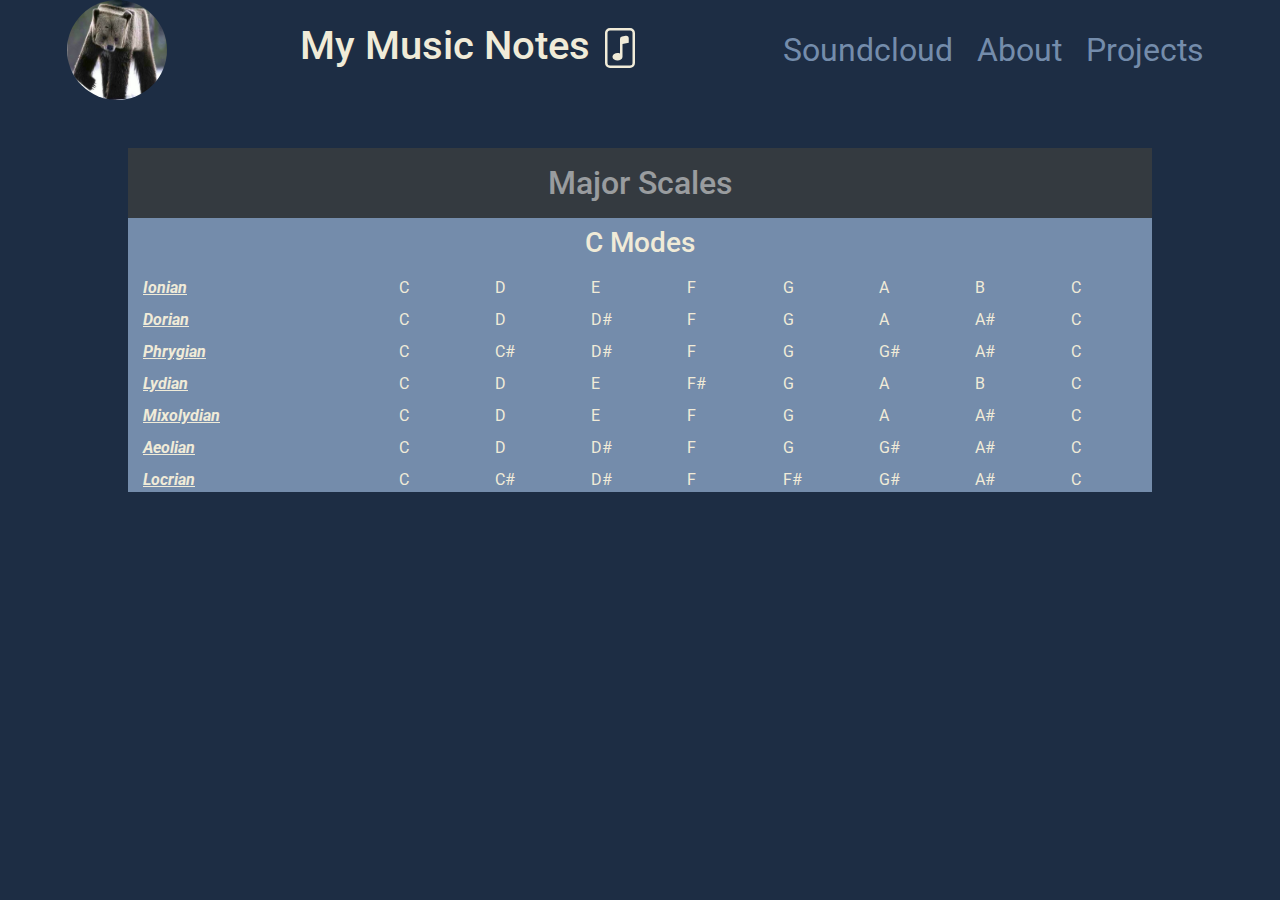
==== guitarjason.com/index.html @ 352b78e8 "First commit" ====
<!DOCTYPE html>
<html lang="en">

<head>
    <meta charset="UTF-8">
    <meta http-equiv="X-UA-Compatible" content="IE=edge">
    <meta name="viewport" content="width=device-width, initial-scale=1.0">
    <link rel="preconnect" href="https://fonts.googleapis.com">
    <link rel="preconnect" href="https://fonts.gstatic.com" crossorigin>
    <link
        href="https://fonts.googleapis.com/css2?family=Roboto:ital,wght@0,100;0,300;0,400;0,500;0,700;0,900;1,100;1,300;1,400;1,500;1,700;1,900&display=swap"
        rel="stylesheet">
    <link rel="stylesheet" href="css/bootstrap.min.css">
    <script src="js/bootstrap.min.js"></script>
    <link rel="stylesheet" href="styles.css">
    <title>GuitarJason</title>
</head>

<body>

    <header>
        <a href="http://127.0.0.1:5500/guitarjason.com/index.html"><img id="selflogo" src="pictures/squarebear.jpg"
                alt="Return Home"></a>

        <h1>My Music Notes
            <svg xmlns="http://www.w3.org/2000/svg" width="1em" height="1em" fill="currentColor"
                class="bi bi-file-music" viewBox="0 0 16 16">
                <path
                    d="M10.304 3.13a1 1 0 0 1 1.196.98v1.8l-2.5.5v5.09c0 .495-.301.883-.662 1.123C7.974 12.866 7.499 13 7 13c-.5 0-.974-.134-1.338-.377-.36-.24-.662-.628-.662-1.123s.301-.883.662-1.123C6.026 10.134 6.501 10 7 10c.356 0 .7.068 1 .196V4.41a1 1 0 0 1 .804-.98l1.5-.3z" />
                <path
                    d="M4 0a2 2 0 0 0-2 2v12a2 2 0 0 0 2 2h8a2 2 0 0 0 2-2V2a2 2 0 0 0-2-2H4zm0 1h8a1 1 0 0 1 1 1v12a1 1 0 0 1-1 1H4a1 1 0 0 1-1-1V2a1 1 0 0 1 1-1z" />
            </svg>
        </h1>
        <nav>
            <a href="" class="headernav"><span>Soundcloud</span></a>
            <a href="" class="headernav"><span>About</span></a>
            <a href="" class="headernav"><span>Projects</span></a>
        </nav>

    </header>
    <br>
    <br>
    <main>

        <section>
            <h2 class="text-white-50 bg-dark text-center p-3">Major Scales</h2>

            <h3 class="text-center">C Modes</h3>
            <div class="container">
                <div class="row pt-2">
                    <div class="col-md-3 modeitalic">Ionian</div>
                    <div class="col ">C</div>
                    <div class="col">D</div>
                    <div class="col">E</div>
                    <div class="col">F</div>
                    <div class="col">G</div>
                    <div class="col">A</div>
                    <div class="col">B</div>
                    <div class="col">C</div>
                </div>

                <div class="row pt-2">
                    <div class="col-md-3 modeitalic">Dorian</div>
                    <div class="col">C</div>
                    <div class="col">D</div>
                    <div class="col">D#</div>
                    <div class="col">F</div>
                    <div class="col">G</div>
                    <div class="col">A</div>
                    <div class="col">A#</div>
                    <div class="col">C</div>
                </div>

                <div class="row pt-2">
                    <div class="col-md-3 modeitalic">Phrygian</div>
                    <div class="col">C</div>
                    <div class="col">C#</div>
                    <div class="col">D#</div>
                    <div class="col">F</div>
                    <div class="col">G</div>
                    <div class="col">G#</div>
                    <div class="col">A#</div>
                    <div class="col">C</div>
                </div>
                <div class="row pt-2">
                    <div class="col-md-3 modeitalic">Lydian</div>
                    <div class="col">C</div>
                    <div class="col">D</div>
                    <div class="col">E</div>
                    <div class="col">F#</div>
                    <div class="col">G</div>
                    <div class="col">A</div>
                    <div class="col">B</div>
                    <div class="col">C</div>
                </div>
                <div class="row pt-2">
                    <div class="col-md-3 modeitalic">Mixolydian</div>
                    <div class="col">C</div>
                    <div class="col">D</div>
                    <div class="col">E</div>
                    <div class="col">F</div>
                    <div class="col">G</div>
                    <div class="col">A</div>
                    <div class="col">A#</div>
                    <div class="col">C</div>
                </div>
                <div class="row pt-2">
                    <div class="col-md-3 modeitalic">Aeolian</div>
                    <div class="col">C</div>
                    <div class="col">D</div>
                    <div class="col">D#</div>
                    <div class="col">F</div>
                    <div class="col">G</div>
                    <div class="col">G#</div>
                    <div class="col">A#</div>
                    <div class="col">C</div>
                </div>
                <div class="row pt-2">
                    <div class="col-md-3 modeitalic">Locrian</div>
                    <div class="col">C</div>
                    <div class="col">C#</div>
                    <div class="col">D#</div>
                    <div class="col">F</div>
                    <div class="col">F#</div>
                    <div class="col">G#</div>
                    <div class="col">A#</div>
                    <div class="col">C</div>
                </div>
            </div>
        </section>
    </main>


    <footer>
    </footer>
</body>

</html>
---- guitarjason.com/styles.css ----
body{
    background-color: #1d2d44;
    color:#f0ebd8;
    font-family: 'Roboto', sans-serif;
}

header{
    display:flex;
    flex-direction: row;
    align-items: center;
    flex-wrap:wrap;
    justify-content: space-around;
}

#selflogo{
    width:100px;
    height:100px;
    border-radius:50%;
    justify-content: flex-start;
    
}



header nav a{
    margin:0 10px;
    color:#748cab;
    text-decoration: none;

}

.headernav{
    font-size:2rem;
}

.headernav:hover{
    color:aqua;
    box-shadow: 10px 5px 5px aqua;
    transition: all ease-in 0.2s;
}

section{
    background-color:#748cab;
    margin:0 auto;
    width:80%;
}

.modeitalic{
    font-style: italic;
    font-weight: bold;
    text-decoration: underline;
    
}
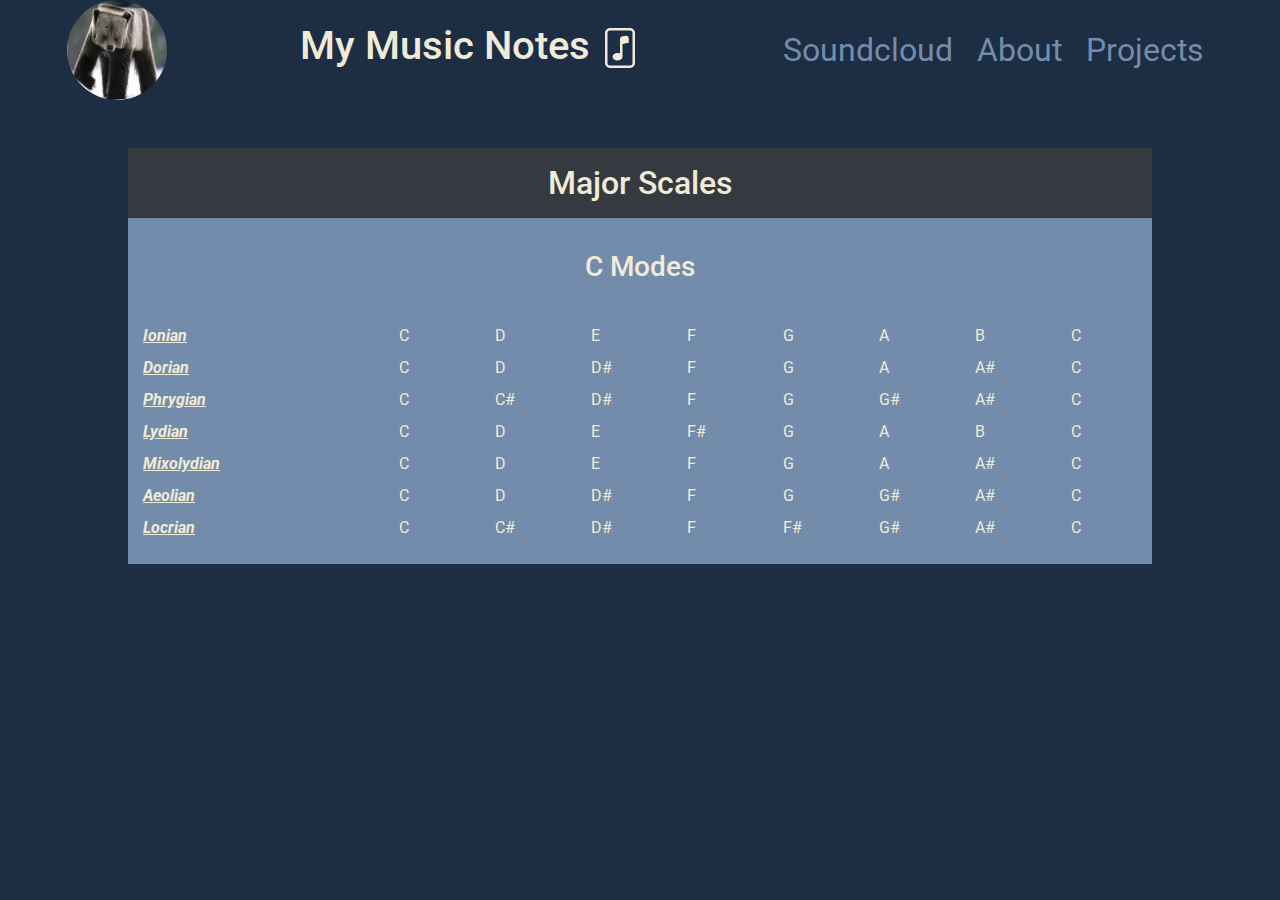
==== commit b061e171: "updated" ====
--- a/guitarjason.com/index.html
+++ b/guitarjason.com/index.html
@@ -13,6 +13,7 @@
     <link rel="stylesheet" href="css/bootstrap.min.css">
     <script src="js/bootstrap.min.js"></script>
     <link rel="stylesheet" href="styles.css">
+    
     <title>GuitarJason</title>
 </head>
 
@@ -31,6 +32,8 @@
                     d="M4 0a2 2 0 0 0-2 2v12a2 2 0 0 0 2 2h8a2 2 0 0 0 2-2V2a2 2 0 0 0-2-2H4zm0 1h8a1 1 0 0 1 1 1v12a1 1 0 0 1-1 1H4a1 1 0 0 1-1-1V2a1 1 0 0 1 1-1z" />
             </svg>
         </h1>
+
+
         <nav>
             <a href="" class="headernav"><span>Soundcloud</span></a>
             <a href="" class="headernav"><span>About</span></a>
@@ -43,9 +46,10 @@
     <main>
 
         <section>
-            <h2 class="text-white-50 bg-dark text-center p-3">Major Scales</h2>
-
+            <h2 class="bg-dark text-center p-3">Major Scales</h2>
+            <br>
             <h3 class="text-center">C Modes</h3>
+            <br>
             <div class="container">
                 <div class="row pt-2">
                     <div class="col-md-3 modeitalic">Ionian</div>
@@ -127,12 +131,14 @@
                     <div class="col">C</div>
                 </div>
             </div>
+            <br>
         </section>
     </main>
 
 
     <footer>
     </footer>
+    <script src="script.js"></script>
 </body>
 
 </html>--- a/guitarjason.com/styles.css
+++ b/guitarjason.com/styles.css
@@ -34,9 +34,9 @@
 }
 
 .headernav:hover{
-    color:aqua;
-    box-shadow: 10px 5px 5px aqua;
-    transition: all ease-in 0.2s;
+    color:grey;
+    box-shadow: 5px 5px 5px grey;
+    transition: all ease-in-out 0.2s;
 }
 
 section{
@@ -54,3 +54,40 @@
 
 
 
+@media (max-width: 500px){
+
+    nav,span{
+        font-size:.8em;
+    }
+
+    section{
+        width:100%;
+    }
+    div.col{
+        overflow-x: scroll;
+        width: max-content;
+        display:inline-block;
+        font-size: .8rem;
+    }
+
+    div.col-md-3.modeitalic{
+        text-align:center;
+    }
+}
+
+@media (max-width: 375px){
+
+    h1{
+        font-size:1em;
+    }
+    nav,span{
+        font-size:.6em;
+    }
+
+}
+
+@media (max-width: 280px){
+    nav,span{
+        font-size:.6em;
+    }
+}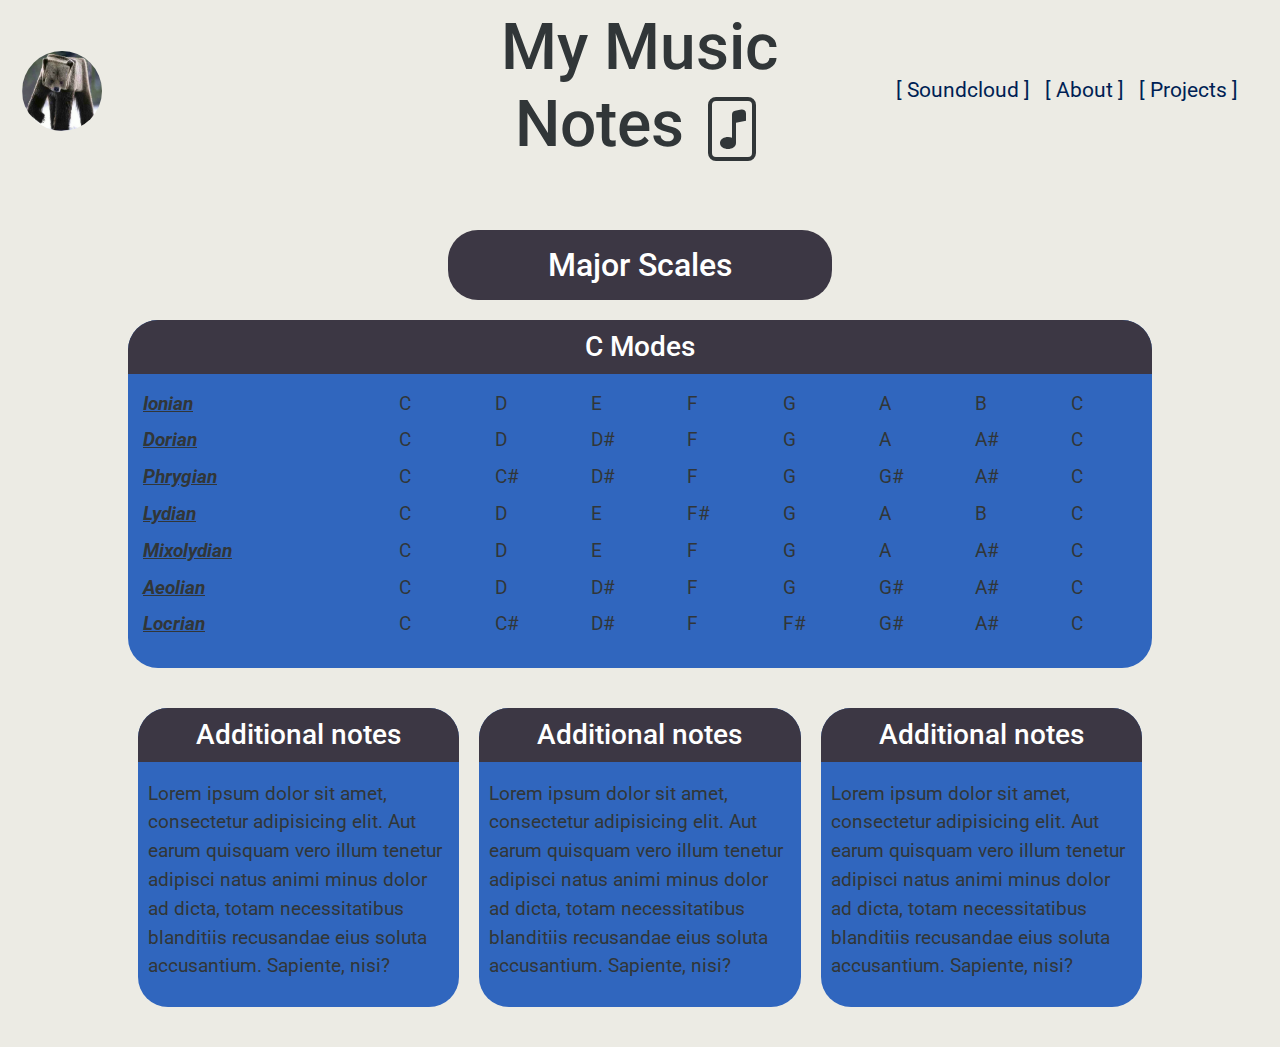
==== commit 9697dc6d: "refresh" ====
--- a/guitarjason.com/index.html
+++ b/guitarjason.com/index.html
@@ -1,144 +1,185 @@
 <!DOCTYPE html>
 <html lang="en">
+  <head>
+    <meta charset="UTF-8" />
+    <meta http-equiv="X-UA-Compatible" content="IE=edge" />
+    <meta name="viewport" content="width=device-width, initial-scale=1.0" />
+    <link rel="preconnect" href="https://fonts.googleapis.com" />
+    <link rel="preconnect" href="https://fonts.gstatic.com" crossorigin />
+    <link
+      href="https://fonts.googleapis.com/css2?family=Roboto:ital,wght@0,100;0,300;0,400;0,500;0,700;0,900;1,100;1,300;1,400;1,500;1,700;1,900&display=swap"
+      rel="stylesheet"
+    />
+    <link rel="stylesheet" href="css/bootstrap.min.css" />
+    <script src="js/bootstrap.min.js"></script>
+    <link rel="stylesheet" href="styles.css" />
 
-<head>
-    <meta charset="UTF-8">
-    <meta http-equiv="X-UA-Compatible" content="IE=edge">
-    <meta name="viewport" content="width=device-width, initial-scale=1.0">
-    <link rel="preconnect" href="https://fonts.googleapis.com">
-    <link rel="preconnect" href="https://fonts.gstatic.com" crossorigin>
-    <link
-        href="https://fonts.googleapis.com/css2?family=Roboto:ital,wght@0,100;0,300;0,400;0,500;0,700;0,900;1,100;1,300;1,400;1,500;1,700;1,900&display=swap"
-        rel="stylesheet">
-    <link rel="stylesheet" href="css/bootstrap.min.css">
-    <script src="js/bootstrap.min.js"></script>
-    <link rel="stylesheet" href="styles.css">
-    
     <title>GuitarJason</title>
-</head>
+  </head>
 
-<body>
+  <body>
+    <header>
+      <div class="thirdsHeader">
+        <a href="http://127.0.0.1:5500/guitarjason.com/index.html"
+          ><img id="selflogo" src="pictures/squarebear.jpg" alt="Return Home"
+        /></a>
+      </div>
+      <div class="thirdsHeader">
+        <h1>
+          My Music Notes
+          <svg
+            xmlns="http://www.w3.org/2000/svg"
+            width="1em"
+            height="1em"
+            fill="currentColor"
+            class="bi bi-file-music"
+            viewBox="0 0 16 16"
+          >
+            <path
+              d="M10.304 3.13a1 1 0 0 1 1.196.98v1.8l-2.5.5v5.09c0 .495-.301.883-.662 1.123C7.974 12.866 7.499 13 7 13c-.5 0-.974-.134-1.338-.377-.36-.24-.662-.628-.662-1.123s.301-.883.662-1.123C6.026 10.134 6.501 10 7 10c.356 0 .7.068 1 .196V4.41a1 1 0 0 1 .804-.98l1.5-.3z"
+            />
+            <path
+              d="M4 0a2 2 0 0 0-2 2v12a2 2 0 0 0 2 2h8a2 2 0 0 0 2-2V2a2 2 0 0 0-2-2H4zm0 1h8a1 1 0 0 1 1 1v12a1 1 0 0 1-1 1H4a1 1 0 0 1-1-1V2a1 1 0 0 1 1-1z"
+            />
+          </svg>
+        </h1>
+      </div>
+      <div class="thirdsHeader">
+        <nav class="headernav">
+          <a href=""><span>[ Soundcloud ]</span></a>
+          <a href=""><span>[ About ]</span></a>
+          <a href=""><span>[ Projects ]</span></a>
+        </nav>
+      </div>
+    </header>
 
-    <header>
-        <a href="http://127.0.0.1:5500/guitarjason.com/index.html"><img id="selflogo" src="pictures/squarebear.jpg"
-                alt="Return Home"></a>
+    <br />
+    <br />
 
-        <h1>My Music Notes
-            <svg xmlns="http://www.w3.org/2000/svg" width="1em" height="1em" fill="currentColor"
-                class="bi bi-file-music" viewBox="0 0 16 16">
-                <path
-                    d="M10.304 3.13a1 1 0 0 1 1.196.98v1.8l-2.5.5v5.09c0 .495-.301.883-.662 1.123C7.974 12.866 7.499 13 7 13c-.5 0-.974-.134-1.338-.377-.36-.24-.662-.628-.662-1.123s.301-.883.662-1.123C6.026 10.134 6.501 10 7 10c.356 0 .7.068 1 .196V4.41a1 1 0 0 1 .804-.98l1.5-.3z" />
-                <path
-                    d="M4 0a2 2 0 0 0-2 2v12a2 2 0 0 0 2 2h8a2 2 0 0 0 2-2V2a2 2 0 0 0-2-2H4zm0 1h8a1 1 0 0 1 1 1v12a1 1 0 0 1-1 1H4a1 1 0 0 1-1-1V2a1 1 0 0 1 1-1z" />
-            </svg>
-        </h1>
+    <main>
+      <h2 class="text-center p-3">Major Scales</h2>
+      <section>
+        <h3 class="text-center">C Modes</h3>
 
+        <div class="container">
+          <div class="row pt-2">
+            <div class="col-md-3 modeitalic">Ionian</div>
+            <div class="col">C</div>
+            <div class="col">D</div>
+            <div class="col">E</div>
+            <div class="col">F</div>
+            <div class="col">G</div>
+            <div class="col">A</div>
+            <div class="col">B</div>
+            <div class="col">C</div>
+          </div>
 
-        <nav>
-            <a href="" class="headernav"><span>Soundcloud</span></a>
-            <a href="" class="headernav"><span>About</span></a>
-            <a href="" class="headernav"><span>Projects</span></a>
-        </nav>
+          <div class="row pt-2">
+            <div class="col-md-3 modeitalic">Dorian</div>
+            <div class="col">C</div>
+            <div class="col">D</div>
+            <div class="col">D#</div>
+            <div class="col">F</div>
+            <div class="col">G</div>
+            <div class="col">A</div>
+            <div class="col">A#</div>
+            <div class="col">C</div>
+          </div>
 
-    </header>
-    <br>
-    <br>
-    <main>
-
-        <section>
-            <h2 class="bg-dark text-center p-3">Major Scales</h2>
-            <br>
-            <h3 class="text-center">C Modes</h3>
-            <br>
-            <div class="container">
-                <div class="row pt-2">
-                    <div class="col-md-3 modeitalic">Ionian</div>
-                    <div class="col ">C</div>
-                    <div class="col">D</div>
-                    <div class="col">E</div>
-                    <div class="col">F</div>
-                    <div class="col">G</div>
-                    <div class="col">A</div>
-                    <div class="col">B</div>
-                    <div class="col">C</div>
-                </div>
-
-                <div class="row pt-2">
-                    <div class="col-md-3 modeitalic">Dorian</div>
-                    <div class="col">C</div>
-                    <div class="col">D</div>
-                    <div class="col">D#</div>
-                    <div class="col">F</div>
-                    <div class="col">G</div>
-                    <div class="col">A</div>
-                    <div class="col">A#</div>
-                    <div class="col">C</div>
-                </div>
-
-                <div class="row pt-2">
-                    <div class="col-md-3 modeitalic">Phrygian</div>
-                    <div class="col">C</div>
-                    <div class="col">C#</div>
-                    <div class="col">D#</div>
-                    <div class="col">F</div>
-                    <div class="col">G</div>
-                    <div class="col">G#</div>
-                    <div class="col">A#</div>
-                    <div class="col">C</div>
-                </div>
-                <div class="row pt-2">
-                    <div class="col-md-3 modeitalic">Lydian</div>
-                    <div class="col">C</div>
-                    <div class="col">D</div>
-                    <div class="col">E</div>
-                    <div class="col">F#</div>
-                    <div class="col">G</div>
-                    <div class="col">A</div>
-                    <div class="col">B</div>
-                    <div class="col">C</div>
-                </div>
-                <div class="row pt-2">
-                    <div class="col-md-3 modeitalic">Mixolydian</div>
-                    <div class="col">C</div>
-                    <div class="col">D</div>
-                    <div class="col">E</div>
-                    <div class="col">F</div>
-                    <div class="col">G</div>
-                    <div class="col">A</div>
-                    <div class="col">A#</div>
-                    <div class="col">C</div>
-                </div>
-                <div class="row pt-2">
-                    <div class="col-md-3 modeitalic">Aeolian</div>
-                    <div class="col">C</div>
-                    <div class="col">D</div>
-                    <div class="col">D#</div>
-                    <div class="col">F</div>
-                    <div class="col">G</div>
-                    <div class="col">G#</div>
-                    <div class="col">A#</div>
-                    <div class="col">C</div>
-                </div>
-                <div class="row pt-2">
-                    <div class="col-md-3 modeitalic">Locrian</div>
-                    <div class="col">C</div>
-                    <div class="col">C#</div>
-                    <div class="col">D#</div>
-                    <div class="col">F</div>
-                    <div class="col">F#</div>
-                    <div class="col">G#</div>
-                    <div class="col">A#</div>
-                    <div class="col">C</div>
-                </div>
-            </div>
-            <br>
-        </section>
+          <div class="row pt-2">
+            <div class="col-md-3 modeitalic">Phrygian</div>
+            <div class="col">C</div>
+            <div class="col">C#</div>
+            <div class="col">D#</div>
+            <div class="col">F</div>
+            <div class="col">G</div>
+            <div class="col">G#</div>
+            <div class="col">A#</div>
+            <div class="col">C</div>
+          </div>
+          <div class="row pt-2">
+            <div class="col-md-3 modeitalic">Lydian</div>
+            <div class="col">C</div>
+            <div class="col">D</div>
+            <div class="col">E</div>
+            <div class="col">F#</div>
+            <div class="col">G</div>
+            <div class="col">A</div>
+            <div class="col">B</div>
+            <div class="col">C</div>
+          </div>
+          <div class="row pt-2">
+            <div class="col-md-3 modeitalic">Mixolydian</div>
+            <div class="col">C</div>
+            <div class="col">D</div>
+            <div class="col">E</div>
+            <div class="col">F</div>
+            <div class="col">G</div>
+            <div class="col">A</div>
+            <div class="col">A#</div>
+            <div class="col">C</div>
+          </div>
+          <div class="row pt-2">
+            <div class="col-md-3 modeitalic">Aeolian</div>
+            <div class="col">C</div>
+            <div class="col">D</div>
+            <div class="col">D#</div>
+            <div class="col">F</div>
+            <div class="col">G</div>
+            <div class="col">G#</div>
+            <div class="col">A#</div>
+            <div class="col">C</div>
+          </div>
+          <div class="row pt-2">
+            <div class="col-md-3 modeitalic">Locrian</div>
+            <div class="col">C</div>
+            <div class="col">C#</div>
+            <div class="col">D#</div>
+            <div class="col">F</div>
+            <div class="col">F#</div>
+            <div class="col">G#</div>
+            <div class="col">A#</div>
+            <div class="col">C</div>
+          </div>
+        </div>
+        <br />
+      </section>
     </main>
 
+    <div class="secondSectionContainer">
+      <section class="secondSection secOne">
+        <h3 class="text-center">Additional notes</h3>
 
-    <footer>
-    </footer>
+        <p>
+          Lorem ipsum dolor sit amet, consectetur adipisicing elit. Aut earum
+          quisquam vero illum tenetur adipisci natus animi minus dolor ad dicta,
+          totam necessitatibus blanditiis recusandae eius soluta accusantium.
+          Sapiente, nisi?
+        </p>
+      </section>
+      <section class="secondSection secTwo">
+        <h3 class="text-center">Additional notes</h3>
+
+        <p>
+          Lorem ipsum dolor sit amet, consectetur adipisicing elit. Aut earum
+          quisquam vero illum tenetur adipisci natus animi minus dolor ad dicta,
+          totam necessitatibus blanditiis recusandae eius soluta accusantium.
+          Sapiente, nisi?
+        </p>
+      </section>
+      <section class="secondSection secThree">
+        <h3 class="text-center">Additional notes</h3>
+
+        <p>
+          Lorem ipsum dolor sit amet, consectetur adipisicing elit. Aut earum
+          quisquam vero illum tenetur adipisci natus animi minus dolor ad dicta,
+          totam necessitatibus blanditiis recusandae eius soluta accusantium.
+          Sapiente, nisi?
+        </p>
+      </section>
+    </div>
+
+    <footer></footer>
     <script src="script.js"></script>
-</body>
-
-</html>+  </body>
+</html>
--- a/guitarjason.com/styles.css
+++ b/guitarjason.com/styles.css
@@ -1,93 +1,154 @@
-body{
-    background-color: #1d2d44;
-    color:#f0ebd8;
-    font-family: 'Roboto', sans-serif;
+body {
+  background-color: #ecebe4;
+  color: #313638;
+  font-family: "Roboto", sans-serif;
 }
 
-header{
-    display:flex;
-    flex-direction: row;
-    align-items: center;
-    flex-wrap:wrap;
-    justify-content: space-around;
+header {
+  display: flex;
+  align-items: center;
+  flex-wrap: wrap;
+  justify-content: space-around;
+  margin-top: 10px;
 }
 
-#selflogo{
-    width:100px;
-    height:100px;
-    border-radius:50%;
-    justify-content: flex-start;
-    
+h1 {
+  text-align: center;
+  font-size: 4em;
 }
 
-
-
-header nav a{
-    margin:0 10px;
-    color:#748cab;
-    text-decoration: none;
-
+.thirdsHeader {
+  width: 33%;
 }
 
-.headernav{
-    font-size:2rem;
+#selflogo {
+  width: 80px;
+  height: 80px;
+  border-radius: 50%;
+  margin-left: 20px;
 }
 
-.headernav:hover{
-    color:grey;
-    box-shadow: 5px 5px 5px grey;
-    transition: all ease-in-out 0.2s;
+.headernav {
+  font-size: 1.3rem;
+  text-align: center;
 }
 
-section{
-    background-color:#748cab;
-    margin:0 auto;
-    width:80%;
+header nav a {
+  margin: 0 5px;
+  color: #001f54;
+  text-decoration: none;
+  transition: color 0.3s linear;
+}
+header nav a:hover {
+  color: ##429ea6;
+  text-decoration: none;
+  cursor: grab;
 }
 
-.modeitalic{
-    font-style: italic;
-    font-weight: bold;
-    text-decoration: underline;
-    
+header nav a span {
+  white-space: nowrap;
 }
 
-
-
-@media (max-width: 500px){
-
-    nav,span{
-        font-size:.8em;
-    }
-
-    section{
-        width:100%;
-    }
-    div.col{
-        overflow-x: scroll;
-        width: max-content;
-        display:inline-block;
-        font-size: .8rem;
-    }
-
-    div.col-md-3.modeitalic{
-        text-align:center;
-    }
+h2 {
+  background-color: #3c3744;
+  color: white;
+  border-radius: 30px;
+  width: 30%;
+  margin: 10px auto 20px;
 }
 
-@media (max-width: 375px){
-
-    h1{
-        font-size:1em;
-    }
-    nav,span{
-        font-size:.6em;
-    }
-
+h3 {
+  background-color: #3c3744;
+  padding: 10px;
+  color: white;
+  border-top-left-radius: 30px;
+  border-top-right-radius: 30px;
 }
 
-@media (max-width: 280px){
-    nav,span{
-        font-size:.6em;
-    }
-}+section {
+  background-color: #3066be;
+  margin: 0 auto;
+  width: 80%;
+  border-radius: 30px;
+  font-size: 1.2em;
+}
+
+.modeitalic {
+  font-style: italic;
+  font-weight: bold;
+  text-decoration: underline;
+}
+
+.secondSectionContainer {
+  width: 80%;
+  margin: 30px auto;
+  display: flex;
+  align-items: center;
+  flex-direction: row;
+  justify-content: space-between;
+}
+
+.secondSection {
+  margin: 10px;
+}
+.secondSection p {
+  padding: 10px;
+}
+
+.secOne {
+  flex-grow: 1;
+}
+.secTwo {
+  flex-grow: 1;
+}
+.secThree {
+  flex-grow: 1;
+}
+@media (max-width: 1100px) {
+  header nav a {
+    display: block;
+    font-size: 1em;
+  }
+
+  h1 {
+    font-size: 3em;
+  }
+}
+
+@media (max-width: 500px) {
+  nav,
+  span {
+    font-size: 0.8em;
+  }
+
+  section {
+    width: 100%;
+  }
+  div.col {
+    overflow-x: scroll;
+    width: max-content;
+    display: inline-block;
+    font-size: 0.8rem;
+  }
+
+  div.col-md-3.modeitalic {
+    text-align: center;
+  }
+}
+
+@media (max-width: 375px) {
+  h1 {
+    font-size: 0.8em;
+  }
+  nav,
+  span {
+    font-size: 0.6em;
+  }
+}
+
+@media (max-width: 280px) {
+  nav,
+  span {
+    font-size: 0.6em;
+  }
+}
